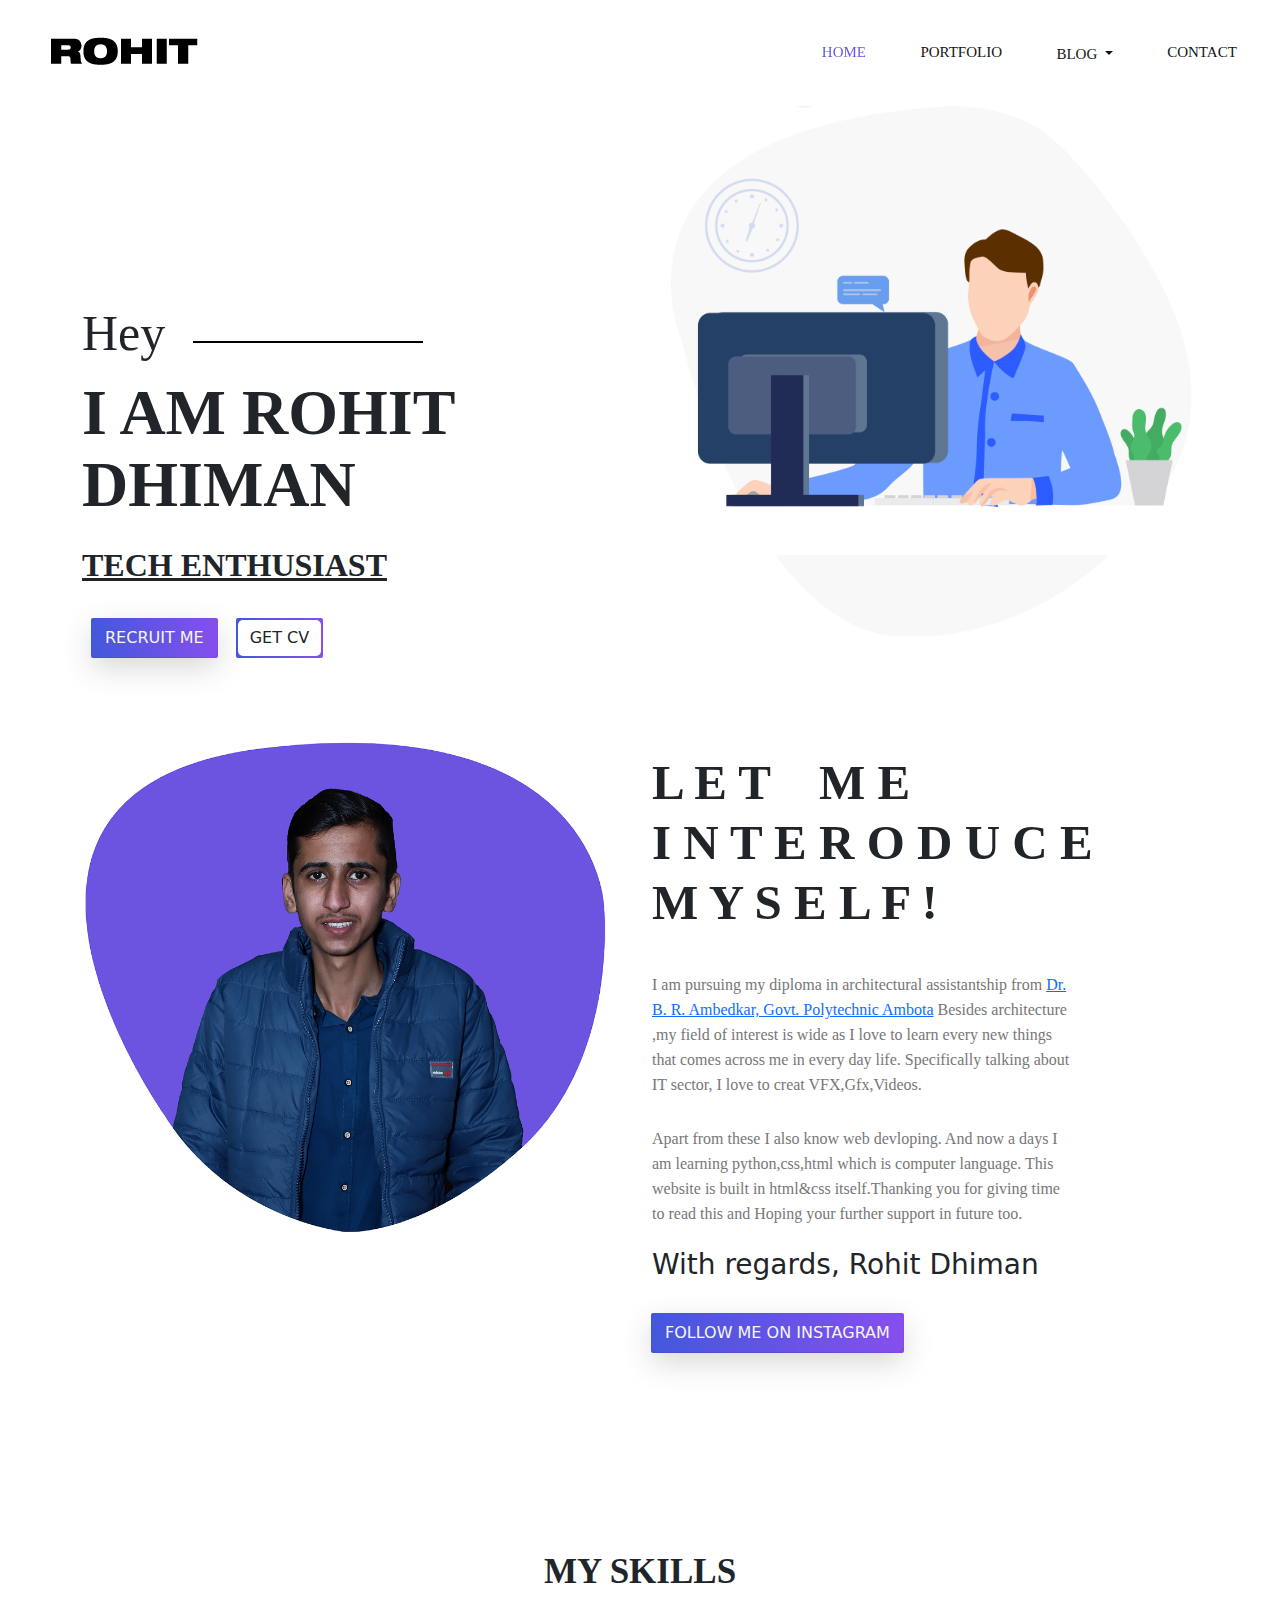
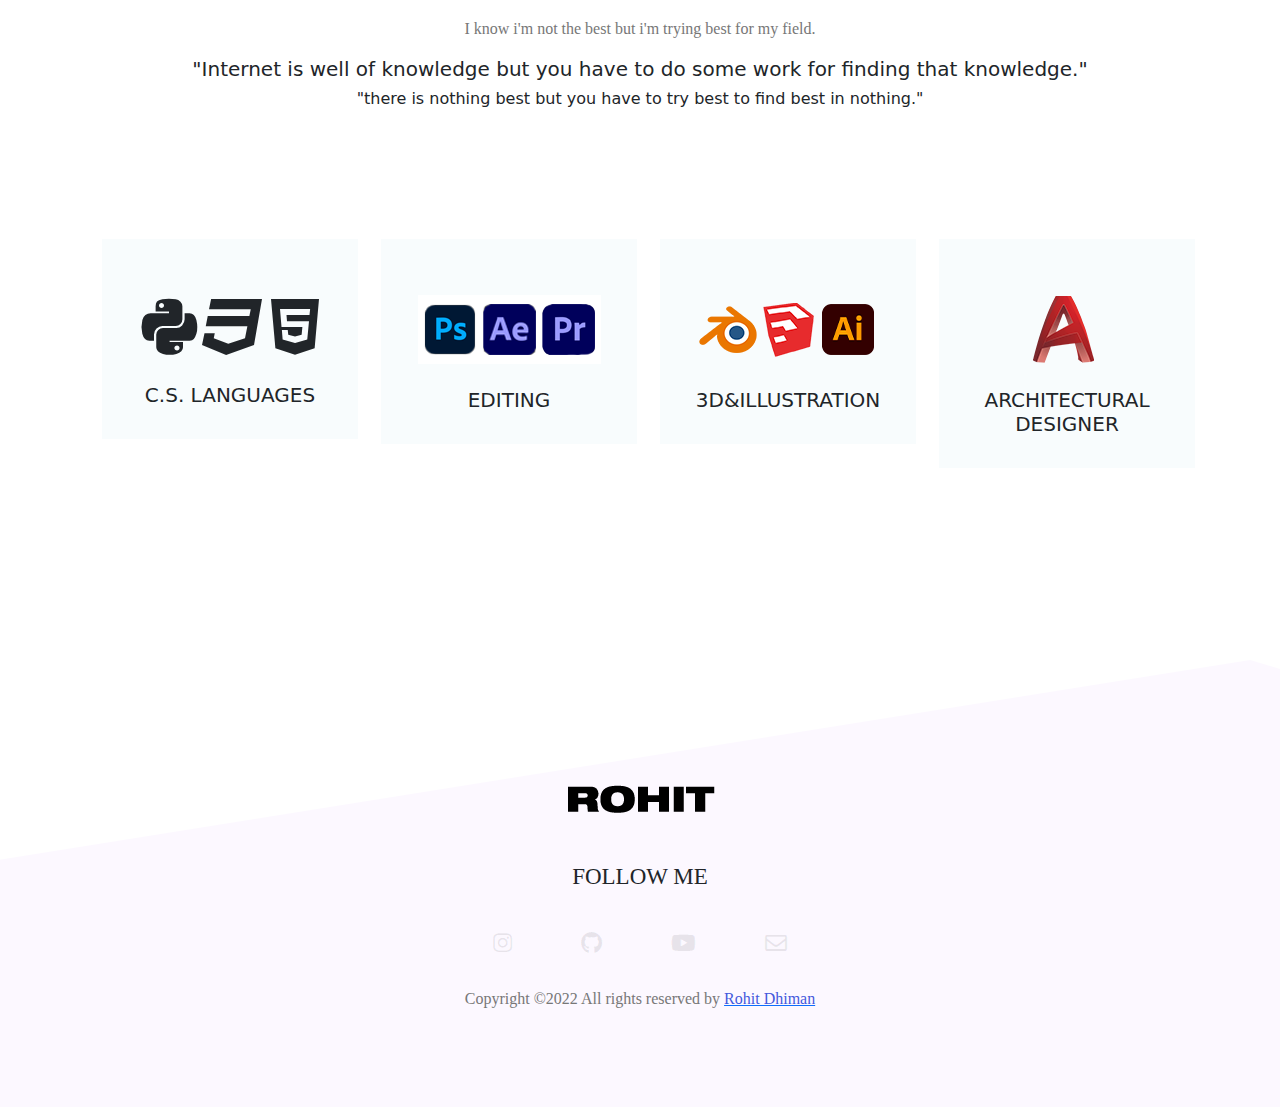
==== index.html @ fdb42a31 "rohit" ====
<!DOCTYPE html>
<html lang="en">
<head>
    <meta charset="UTF-8">
    <meta http-equiv="X-UA-Compatible" content="IE=edge">
    <meta name="viewport" content="width=device-width, initial-scale=1.0">
    <title>Rohit Dhiman</title>
<!-- bootstrap css file -->
<link rel="stylesheet" href="./css/bootstrap.min.css">
<!-- font awesome icon -->
<link rel="stylesheet" href="./css/all.min.css">

<!--  Magnific Popup css file  -->
<link rel="stylesheet" href="./vendor/Magnific-Popup/dist/magnific-popup.css">


<!--  Owl-carousel css file  -->
<link rel="stylesheet" href="./vendor/owl-carousel/css/owl.carousel.min.css">
<link rel="stylesheet" href="./vendor/owl-carousel/css/owl.theme.default.min.css">


<!-- custom css file -->
    <link rel="stylesheet" href="./css/style.css">

    <!--  Responsive css file  -->
    <link rel="stylesheet" href="./css/responsive.css">

    <link href="https://cdn.jsdelivr.net/npm/bootstrap@5.0.0/dist/css/bootstrap.min.css" rel="stylesheet" >
    <script src="https://cdn.jsdelivr.net/npm/@popperjs/core@2.9.2/dist/umd/popper.min.js" ></script>
    <script src="https://cdn.jsdelivr.net/npm/bootstrap@5.0.1/dist/js/bootstrap.min.js" integrity="sha384-Atwg2Pkwv9vp0ygtn1JAojH0nYbwNJLPhwyoVbhoPwBhjQPR5VtM2+xf0Uwh9KtT" crossorigin="anonymous"></script>

</head>
<body>

<!-- ======================== start haeder area ======================= -->

<header class="header_area">
    <div class="main-menu">
        <nav class="navbar navbar-expand-lg navbar-light">
            <a class="navbar-brand" href="#"><img src="./img/logo.png" alt="logo"></a>
            <button class="navbar-toggler" type="button" data-toggle="collapse" data-target="#navbarNav"
                aria-controls="navbarNav" aria-expanded="false" aria-label="Toggle navigation">
                <span class="navbar-toggler-icon"></span>
            </button>
            <div class="collapse navbar-collapse" id="navbarNav">
                <div class="me-auto"></div>
                <ul class="navbar-nav">
                    <li class="nav-item active">
                        <a class="nav-link js-scroll-trigger" href="#">Home <span class="sr-only">(current)</span></a>
                    </li>
                    <li class="nav-item">
                        <a class="nav-link js-scroll-trigger" href="./site map/portfolio.html" target="_blank">PORTFOLIO</a>
                    </li>
                    <li class="nav-item dropdown js-scroll-trigger .navbar-btn">
                        <a class="nav-link dropdown-toggle js-scroll-trigger" href="#" id="navbarDropdown" role="button" data-bs-toggle="dropdown" aria-expanded="false">
                          Blog
                        </a>
                        <ul class="dropdown-menu js-scroll-trigger" aria-labelledby="navbarDropdown">
                          <li><a class="dropdown-item js-scroll-trigger" href="https://www.instagram.com/rohitdhimxn/?hl=en" target="_blank">soon</a></li>
                          <li><a class="dropdown-item js-scroll-trigger" href="https://www.instagram.com/rohitdhimxn/?hl=en target" target="_blank">soon</a></li>
                          <li><hr class="dropdown-divider js-scroll-trigger"></li>
                    
                        </ul>
                      </li>
                    
                    <li class="nav-item js-scroll-trigger">
                        <a class="nav-link js-scroll-trigger" href="./site map/contact.html" target="_blank">Contact</a>
                    </li>

                </ul>
            </div>
        </nav>
    </div>
    
</header>
<!-- ======================== end header area ======================= -->

<!-- ======================== start main  ======================= -->
<main class="site-main">
    <!-- ======================== start banner  ======================= -->
    <section class="site-banner">
        <div class="container">
            <div class="row">
                <div class="col-lg-6 col-md-12 site-title">
                    <h3 class="title-text">Hey</h3>
                    <h1 class="title-text text-uppercase">I am Rohit Dhiman</h1>
                    <h4 class="title-text text-uppercase">Tech enthusiast</h4>
                    
                    <div class="site-button">
                        <div class="d-flex flex-row flex-wrap">
                            <button style="margin:10px;" type="button" class="btn button primary-button mr-4 text-uppercase">recruit me</button>
                            <button style="margin:10px;" type="button" class="btn button secondary-button text-uppercase"><a class="dropdown-item" href="./pdf file/CV.pdf" target="_blank">Get CV</a></button>
                        
                        </div>
                    </div>

                </div>
                <div class="col-lg-6 col-md-12">
                    <img src="./img/banner/banner-image.png" alt="banner img" class="img-fluid">
                </div>
            </div>
        </div>
    </section>
    <!-- ======================== end banner  ======================= -->

    <!-- ======================== about  ======================= -->
    <section class="about-area">

    <div class="container-fluid">
        <div class="row">
            <div class="col-lg-6 col-md-12">
                <div class="about-image">
                    <img src="./img/about me.png" alt="about me" class="img-fluid">
                </div>
            </div>
            <div class="col-lg-6 col-md-12 about-title">
                <h2 class="text-uppercase pt-5">
                    <span>L  e  t &ensp; m  e</span>
                    <span>i  n  t  e  r  o  d  u  c  e</span>
                    <span>m  y  s  e  l  f  !</span>
                </h2>
                <div class="paragraph py-4 w-75">
                    <p class="para">
                        I am pursuing my diploma in architectural assistantship from <a href="http://www.gpambota.com/" target="_blank">Dr. B. R. Ambedkar, Govt. Polytechnic Ambota</a>
Besides architecture ,my field of interest is wide as I love to  learn every new things that comes across me in every day life.
Specifically talking about IT sector, I love to creat VFX,Gfx,Videos.
                    </p>
                    <p class="para">
                        Apart from these I also know web devloping. And now a days I am learning python,css,html which is computer language.
This website is built in html&css itself.Thanking you for giving time to read this and  Hoping your further support in future too.
                    </p>
                    <h3><span>With regards,</span>
                    <span>Rohit Dhiman</span></h3>
                </div>
                <button type="button" class="btn button primary-button text-uppercase"><a class="dropdown-item" href="https://www.instagram.com/rohitdhimxn/?hl=en" target="_blank">FOLLOW ME ON INSTAGRAM</a></button>
            </div>
        </div>
    </div>
    </section>
    
    
    <!-- ======================== end about  ======================= -->


  

    


    <!-- ======================== start service area   ======================= -->
    <section class="services-area">
        <div class="container">
            <div class="row">
                <div class="col-lg-12 text-center services-title">
                    <h1 class="text-uppercase title-text">My Skills</h1>
                    <p class="para">
                    I know i'm not the best but i'm trying best for my field.
                    <h5>"Internet is well of knowledge but you have to do some work for finding that knowledge."</h5>
                    <h6>"there is nothing best but you have to try best to find best in nothing."</h6>
                    </p>
                </div>
            </div>
            <div class="container services-list">
                <div class="row">
                    <div class="col-lg-3 col-md-6 col-sm-12">
                        <div class="services">
                            <div class="sevices-img text-center py-4">
                                <i class="fab fa-python fa-4x"></i>
                                <i class="fab fa-css3 fa-4x"></i>
                                <i class="fab fa-html5 fa-4x"></i>
                            </div>
                            <div class="card-body text-center">
                                <h5 class="card-title text-uppercase font-roboto">C.S. Languages</h5>

                                <p class="card-text text-secondary">
                                 
                                </p>
                            </div>
                        </div>
                    </div>
                    <div class="col-lg-3 col-md-6 col-sm-12">
                        <div class="services">
                            <div class="sevices-img text-center py-4">
                                <img src="./img/services/s2.png" alt="Services-2">
                            </div>
                            <div class="card-body text-center">
                                <h5 class="card-title text-uppercase font-roboto">Editing</h5>
                                <p class="card-text text-secondary">
                                    
                                </p>
                            </div>
                        </div>
                    </div>
                    <div class="col-lg-3 col-md-6 col-sm-12">
                        <div class="services">
                            <div class="sevices-img text-center py-4">
                                <img src="./img/services/s3.png" alt="Services-3">
                            </div>
                            <div class="card-body text-center">
                                <h5 class="card-title text-uppercase font-roboto">3D&illustration</h5>
                                <p class="card-text text-secondary">
                                    
                                </p>
                            </div>
                        </div>
                    </div>
                    <div class="col-lg-3 col-md-6 col-sm-12">
                        <div class="services">
                            <div class="sevices-img text-center py-4">
                                <img src="./img/services/s4.png" alt="Services-4">
                            </div>
                            <div class="card-body text-center">
                                <h5 class="card-title text-uppercase font-roboto">Architectural designer</h5>
                                <p class="card-text text-secondary">
                                   
                                </p>
                            </div>
                        </div>
                    </div>
                </div>
            </div>
        </div>
    </section>









    <!-- ========================end service area  ======================= -->

    <footer class="footer-area">
        <div class="container">
            <div class="">
                <div class="site-logo text-center py-4">
                    <a href="#"><img src="./img/logo.png" alt="logo"></a>
                </div>
                <div class="social text-center">
                    <h5 class="text-uppercase">Follow me</h5>
                   
                    <a href="https://www.instagram.com/rohitdhimxn/?hl=en" target="_blank"><i class="fab fa-instagram"></i></a>
                    <a href="https://github.com/rohitdhimxn target" target="_blank"><i class="fab fa-github"></i></a>
                    <a href="https://www.youtube.com/channel/UClpTWCazOdlk4TRJLiyXjZQ" target="_blank"><i class="fab fa-youtube"></i></a>
                    <a href="mailto:dhimanrohit70729@gmail.com" target="_blank"><i class="far fa-envelope"></i></a>
                </div>
                <div class="copyrights text-center">
                    <p class="para">
                        Copyright ©2022 All rights reserved by
                        <a href="#"><span style="color: var(--primary-color);">Rohit Dhiman</span></a>
                    </p>
                </div>
            </div>
        </div>
    </footer>







</main>
<!-- ======================== end main ======================= -->
<!-- jquery js file -->
<script src="./js/jquery.3.4.1.js"></script>

 <!-- bootsrap js file -->
 <script src="./js/bootstrap.min.js"></script> 

 <!--  isotope js library  -->
 <script src="./vendor/isotope/isotope.min.js"></script>

 <!--  Magnific popup script file  -->
 <script src="./vendor/Magnific-Popup/dist/jquery.magnific-popup.min.js"></script>

 <!--  Owl-carousel js file  -->
 <script src="./vendor/owl-carousel/js/owl.carousel.min.js"></script>
 
 <!--  custom js file  -->
 <script src="./js/main.js"></script>


 
</body>
</html>
---- css/style.css ----
/*import fonts from font.css file*/
@import url(./font.css);
/*css variables*/
@import url(./partials/_variables.css);

/*import global styling*/
@import url(./partials/_global.css);

/*start navigation */
.header_area .main-menu .navbar .navbar-brand{
    padding: 0 1rem 0 2rem;
}

.header_area .main-menu .navbar{
    padding: 1rem 10rem ;
}
.header_area .main-menu .nav-item .nav-link{
    font: normal 500 15px/2px var(--roboto);
    text-transform: uppercase;
    padding: 1.7rem;
    color: var(--title-color);
}

.header_area .main-menu .navbar-nav .active a{
    background: var(--gradient-color);
    -webkit-background-clip: text;
    -webkit-text-fill-color: transparent;
    background-clip: text;
}
.header_area .main-menu .navbar-nav a:hover{
    background: var(--gradient-color);
    -webkit-background-clip: text;
    -webkit-text-fill-color: transparent;
    background-clip: text;
}
/*end*/

/*start banner*/
.site-main .site-banner{
    background: url(../img/banner/home-banner.png) no-repeat 0% 50%;   
}

.site-main .site-banner .site-title h3{
    padding-top: 35%;
    font-weight: 500;
}

.site-main .site-banner .site-title h3::after{
    content: "";
    height: 2px;
    width: 18vw;
    background: black;
    display: inline-block;
    margin-left: 5%;
    transform: translateY(-7px);

}

.site-main .site-banner .site-title h1{
    font-size: 4rem;
}

.site-main .site-banner .site-title h4{
    font-size: 2rem;
    text-decoration: underline;
    
}
.site-main .site-banner .banner-image>img{
    padding: 7rem 0;
    width: 90rem;
}

.title-text{
    font: normal bold 50px/72px var(--roboto)
}

/*end banner*/


/*start about area*/

.site-main .about-area{
    padding: 8rem 5rem;
}

.site-main .about-area .about-title h2 >span{
    display: block;
    font: normal bold 49px/60px var(--roboto)
    

}

.site-main .about-area .about-title .paragraph >p{
    padding: .4rem 0;
}
/*end about area*/



/*brand area*/



.site-main .brand-area{
    padding: 1rem 12rem;
    margin-bottom: 4rem;
}
.site-main .brand-area .first-row .col-lg-4{
    display: flex;
    justify-content: center;
}

.site-main .brand-area .first-row .col-lg-4 > .single-brand{
    border: 1px solid var(--border-color);
    text-align: center;
    padding: 1.8rem 0rem;
    margin: .9rem 0;
    width: 180px;
    height: 100px;
    cursor: pointer;
    transition: transform .4s ease;
}

.site-main .brand-area .first-row .col-lg-4 > .single-brand > img{
    width: 50%;
}

.site-main .brand-area .first-row .col-lg-4 > .single-brand:hover{
    box-shadow: var(--box-shadow);
    transform: scale(1.1);
}

.site-main .brand-area .first-row .col-lg-4 > .single-brand:hover > img{
    filter: brightness(0.15);
}


.site-main .brand-area .experience-area{
    padding-left: 3rem;
}

.site-main .brand-area .experience-area span{
    display: block;
}

.site-main .brand-area .experience-area .years-area{
    background: url(../img/client-info-bg.png) no-repeat 45px 20px;
    padding: 2rem 0;
    width: 40rem;
    height: 18rem;
    padding-left: 8rem;
    position: relative;
}

.site-main .brand-area .experience-area .years-area .years{
    font: normal bold 84px/40px var(--roboto);
    color: var(--primary-color2);
    z-index: 2;
}

.site-main .brand-area .experience-area .years-area h2 > span{
    font: normal 600 22px/30px var(--roboto);
}

.site-main .brand-area .experience-area .call-now{
    padding-left: 5rem;
}





/*end brand area*/


/* Services Area */ 

.site-main .services-area{
    padding: 7rem 2rem;
}

.site-main .services-area .services-title{
    padding: 0 14rem;
}

.site-main .services-area .services-title h1{
    font-size: 35px;
}

.site-main > .services-area .services{
    background: rgba(248, 252, 253, 0.973);
    padding: 2rem 0;
    width: 16rem;
    margin: 5rem .5rem;
    transition: box-shadow .7s ease;
}

.site-main > .services-area .services:hover{
    box-shadow: var(--box-shadow);
}



/* End Services Area */ 

footer.footer-area{
    padding: 5rem 0;
    background: url(../img/footer-bg.png) no-repeat;
}

footer.footer-area .social h5{
    font: normal 500 23px/ 30px var(--roboto);
}

footer.footer-area .social a > i{
    font-size:22px;
    padding: 2rem;
    color: var(--border-color);
}

footer.footer-area .social a:hover > i{
    color: var(--primary-color);
}
---- css/responsive.css ----
/* if the viewport is equal to 340px or less than that */ 
@media only screen and (max-width: 340px){
    .header_area .main-menu .navbar,
    .header_area .main-menu .navbar .navbar-brand,
    .site-main .subscribe-us-area .subscribe .subscribe-title,
    .site-main .subscribe-us-area .subscribe .subscribe-title p, h4,
    .site-main .services-area,
    .site-main .subscribe-us-area .subscribe
    {
        padding: 2%;
        margin: 0%;
    }

    .site-main .site-banner .site-title h1{
        font-size: 41px;
    }

    .site-main .subscribe-us-area .subscribe form .input-textbox input{
        width: 15rem    !important;
    }

    .site-main > .services-area .services{
        width: 13rem;
    }

}


/* if the viewport is equal to 340px or less than that */ 
@media only screen and (max-width: 792px){
    .site-main .about-area .about-title h2 > span{
        font-size: 31px;
        letter-spacing: 10px;
    }

    .site-main .brand-area .experience-area .years-area{
        padding-left: 1%;
        width: 49%;
    }

    .site-main .brand-area .experience-area .bg-panel{
        margin-left: 30%;
        width: 80%;   
    }

    .site-main .brand-area .experience-area .call-area{
        padding-left: 3%;
    }

    .site-main .project-area .button-group button{
        font: normal 500 18px/40px var(--roboto);
    }

    .site-main .about-area .about-title p{
        padding: 0%;
    }

    .site-main .subscribe-us-area .subscribe form .input-textbox input{
        width: 20rem;
        margin: 5%;
    }
}



/* if the viewport is equal to 1910px or less than that */ 
@media only screen and (max-width: 1910px){
    .header_area .main-menu .navbar{
        padding: 1rem;
    }

    .container{
        max-width: 90%;
    }

    .site-main .brand-area,
    .site-main .services-area .services-title,
    .site-main .about-area{
        padding: 3% 4%;
    }


}
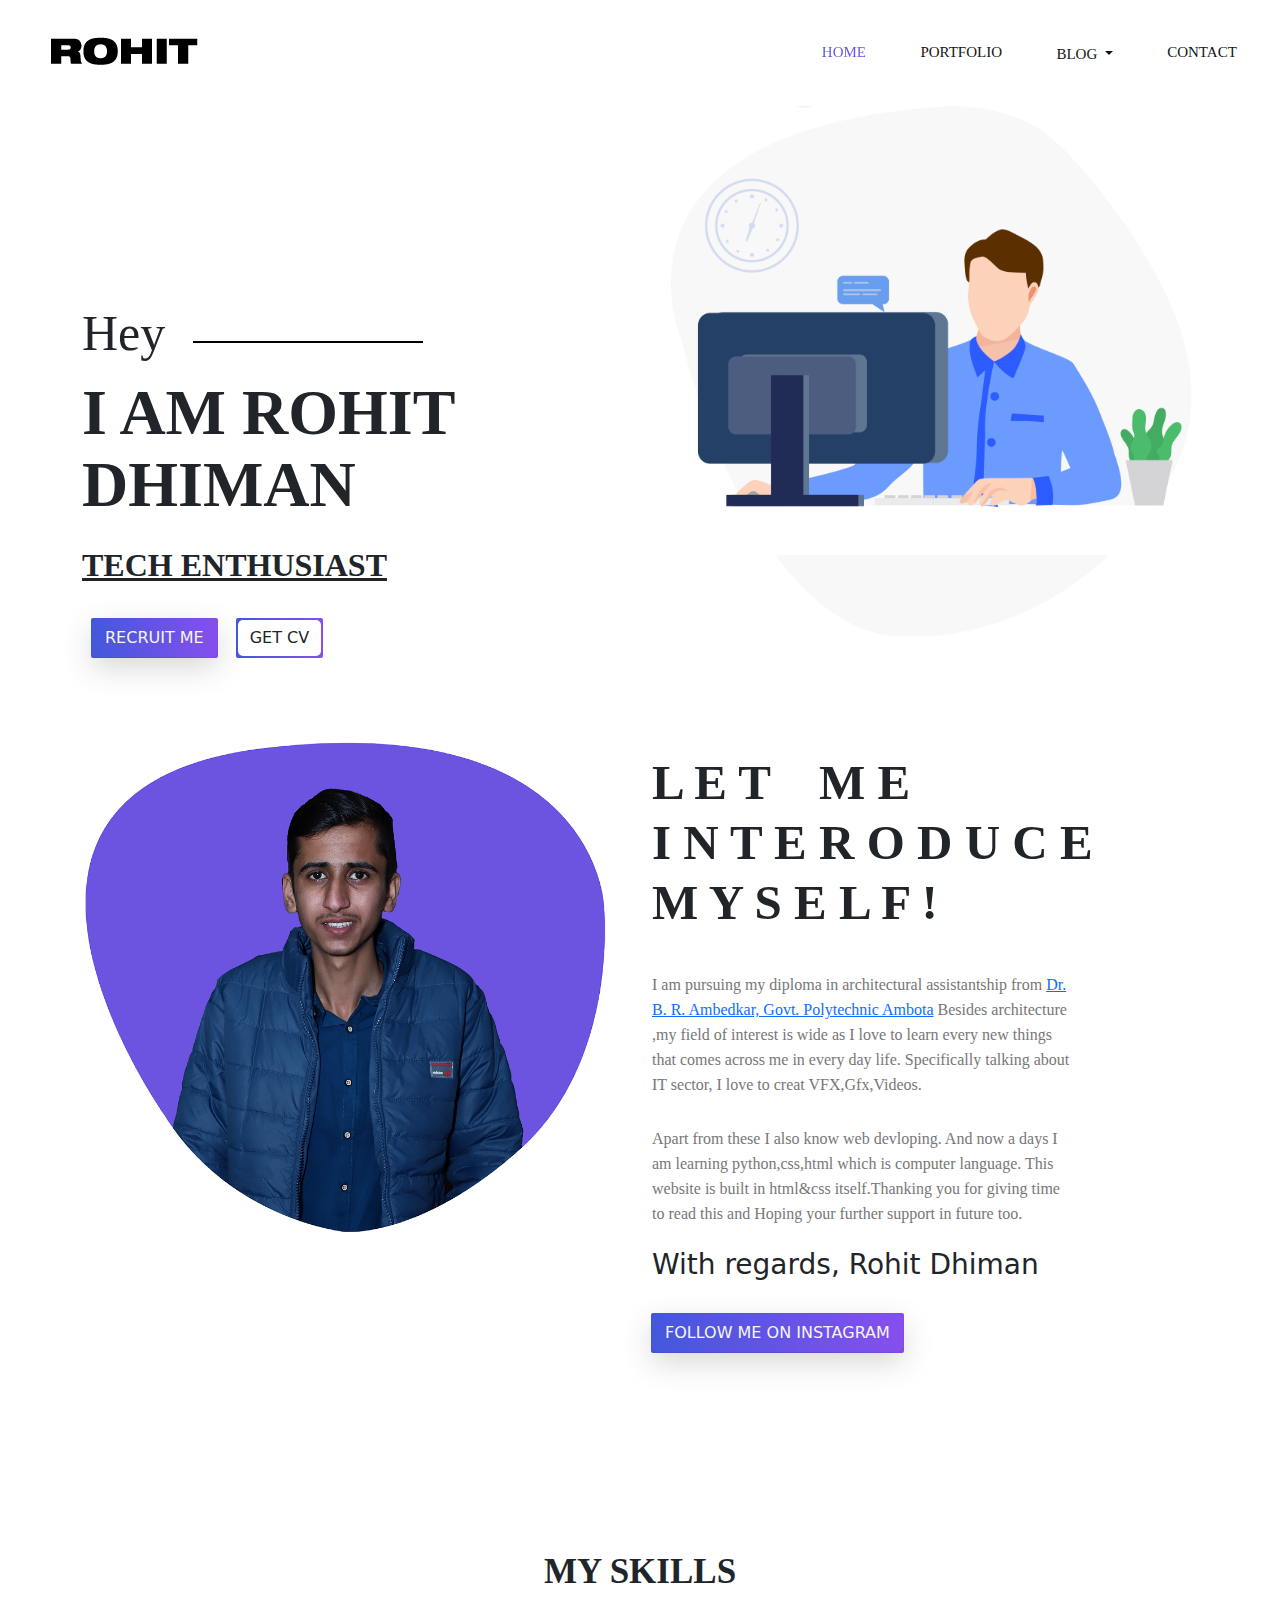
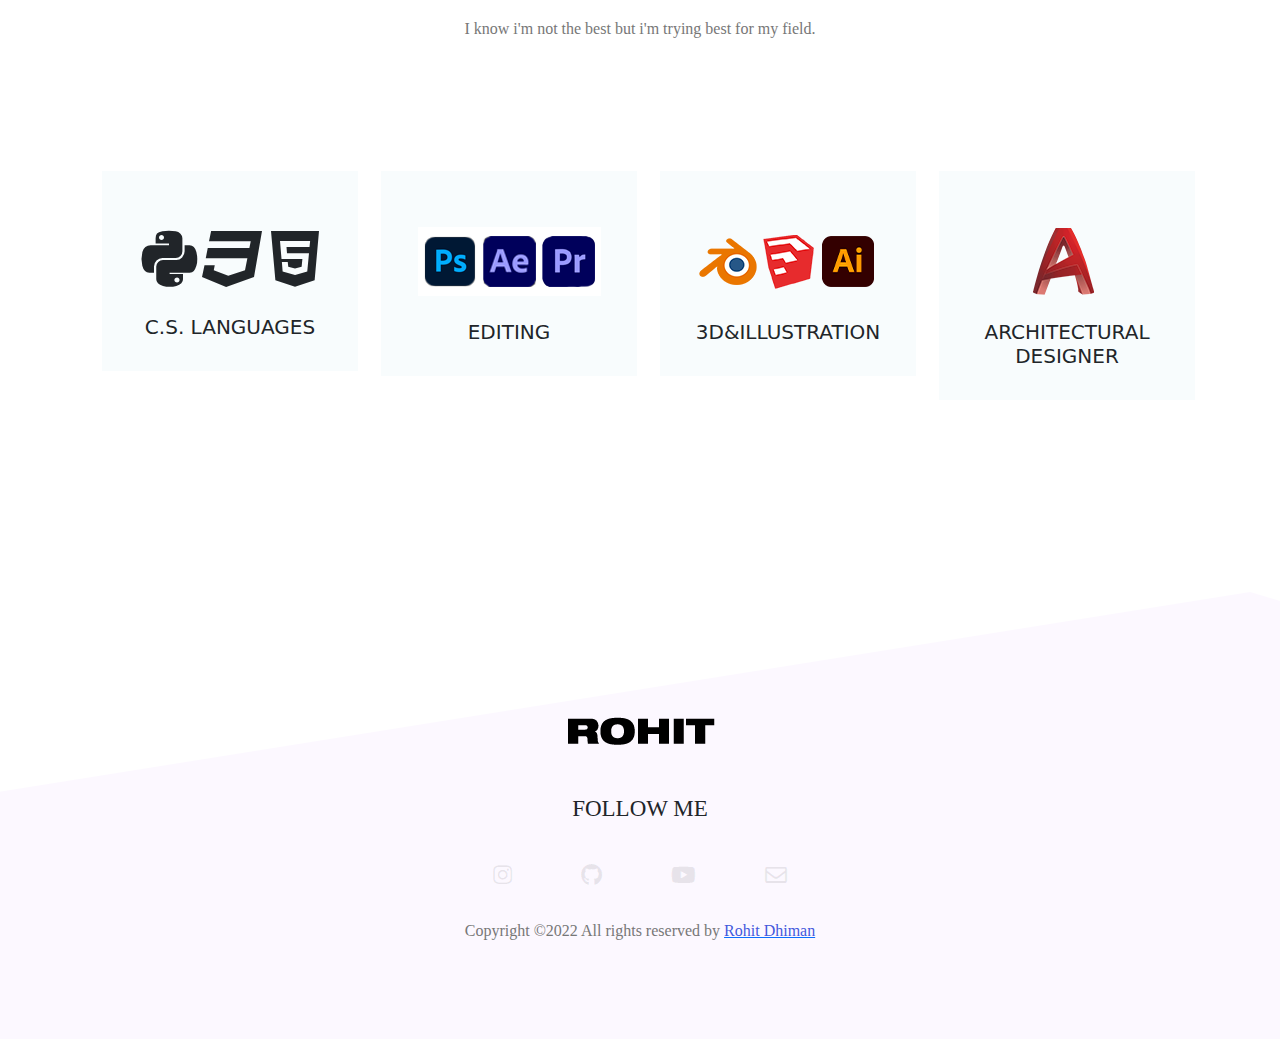
==== commit fbcbff95: "Update index.html" ====
--- a/index.html
+++ b/index.html
@@ -155,8 +155,7 @@
                     <h1 class="text-uppercase title-text">My Skills</h1>
                     <p class="para">
                     I know i'm not the best but i'm trying best for my field.
-                    <h5>"Internet is well of knowledge but you have to do some work for finding that knowledge."</h5>
-                    <h6>"there is nothing best but you have to try best to find best in nothing."</h6>
+                  
                     </p>
                 </div>
             </div>
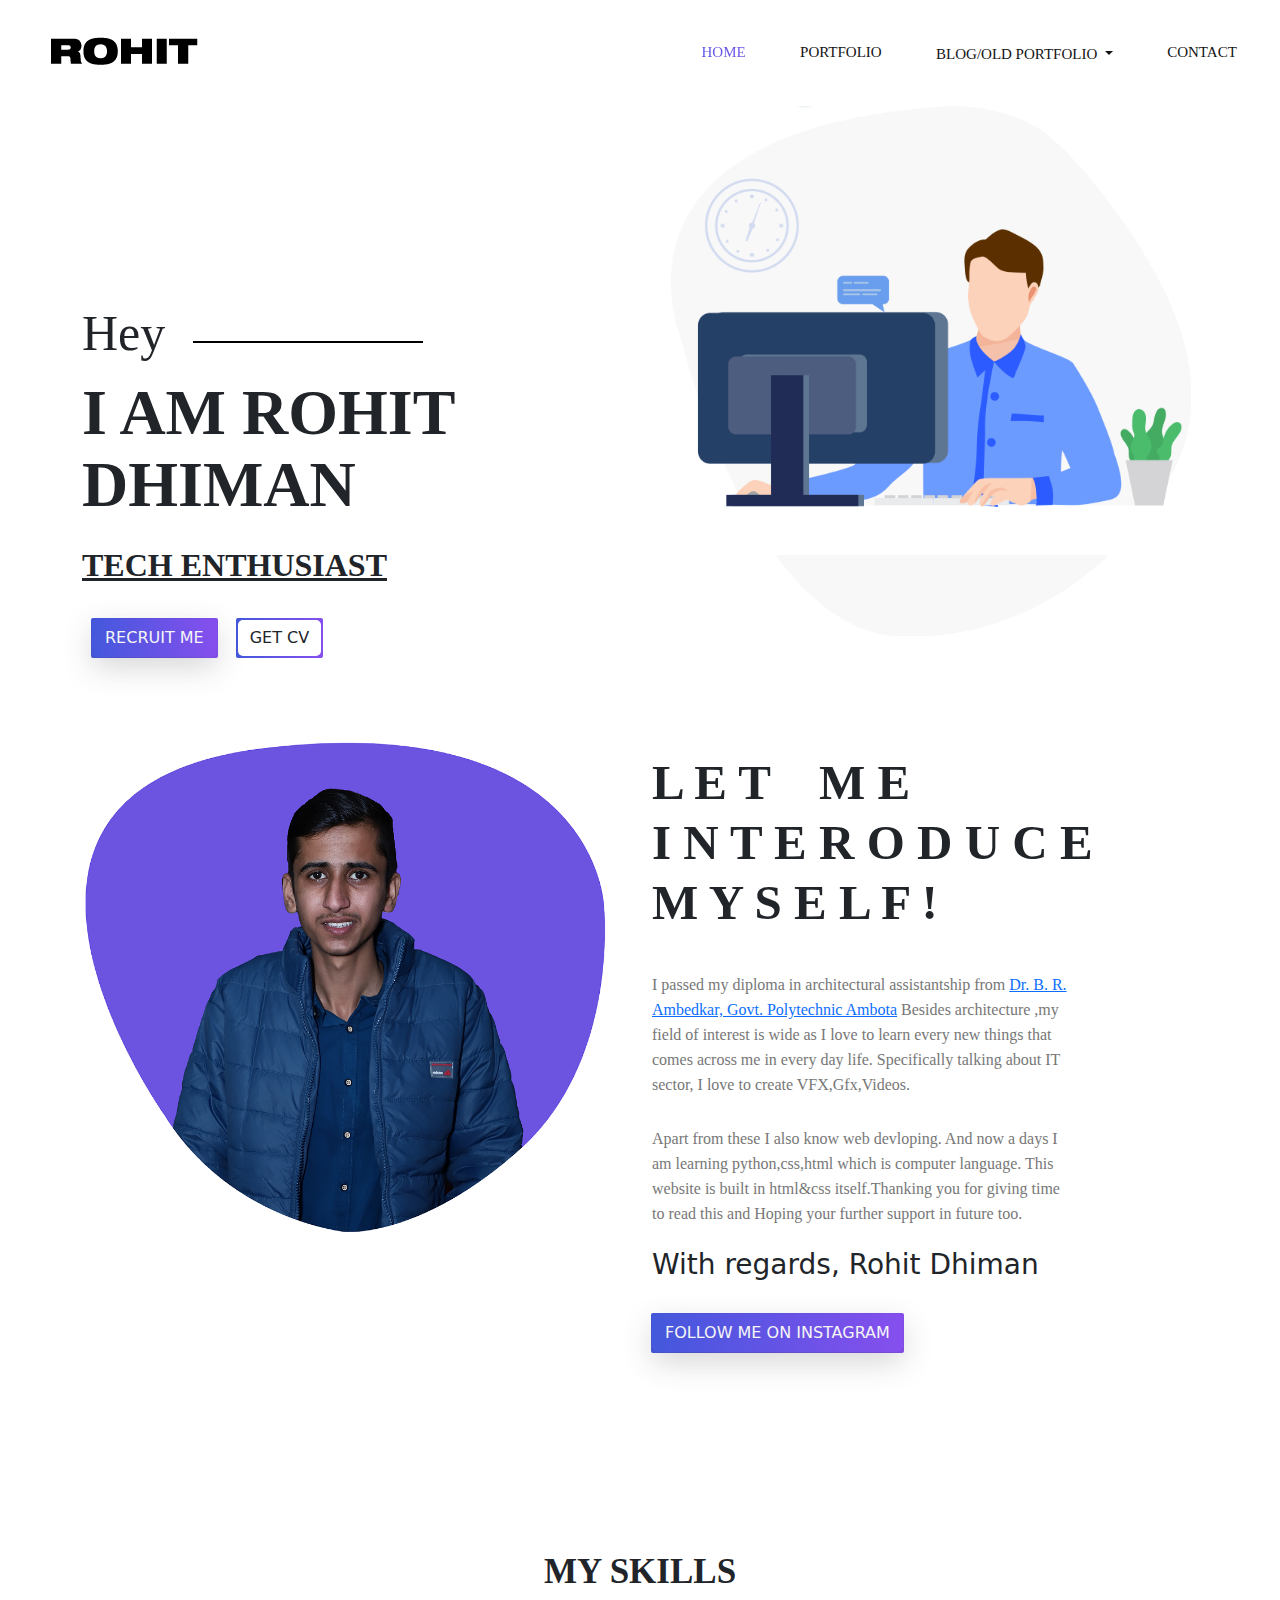
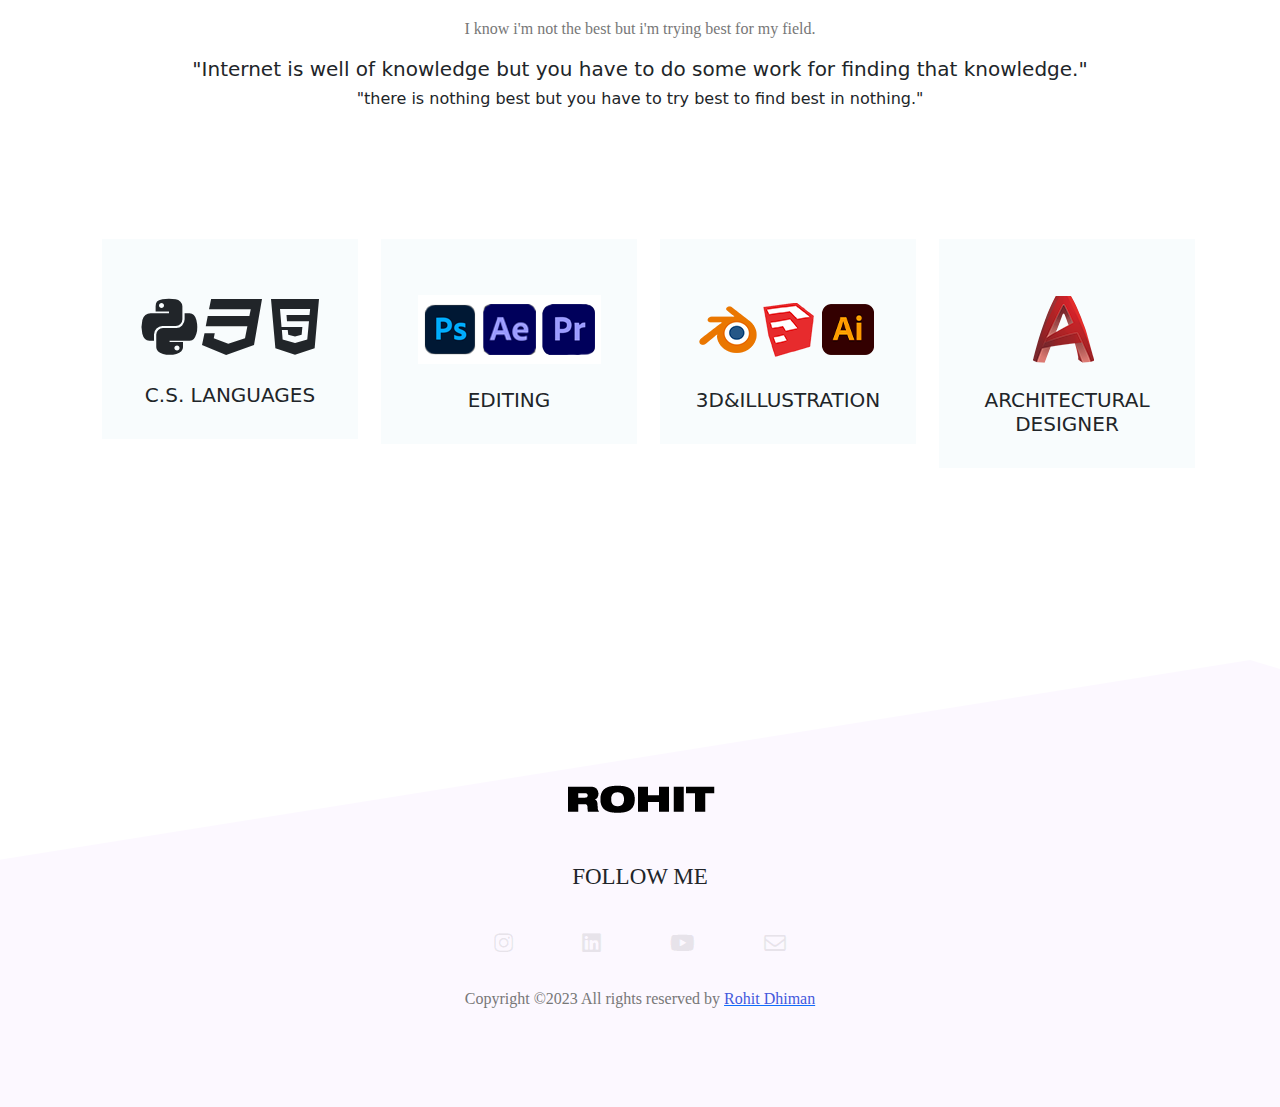
==== commit 0e81ec61: "commit latest" ====
--- a/index.html
+++ b/index.html
@@ -49,14 +49,14 @@
                         <a class="nav-link js-scroll-trigger" href="#">Home <span class="sr-only">(current)</span></a>
                     </li>
                     <li class="nav-item">
-                        <a class="nav-link js-scroll-trigger" href="./site map/portfolio.html" target="_blank">PORTFOLIO</a>
+                        <a class="nav-link js-scroll-trigger" href="./site map/portfolio/portfolio front/index.html" target="_blank">PORTFOLIO</a>
                     </li>
                     <li class="nav-item dropdown js-scroll-trigger .navbar-btn">
                         <a class="nav-link dropdown-toggle js-scroll-trigger" href="#" id="navbarDropdown" role="button" data-bs-toggle="dropdown" aria-expanded="false">
-                          Blog
+                          Blog/Old Portfolio
                         </a>
                         <ul class="dropdown-menu js-scroll-trigger" aria-labelledby="navbarDropdown">
-                          <li><a class="dropdown-item js-scroll-trigger" href="https://www.instagram.com/rohitdhimxn/?hl=en" target="_blank">soon</a></li>
+                          <li><a class="dropdown-item js-scroll-trigger" href="./pdf file/PORTFOLIO ROHIT.pdf" target="_blank">Portfolio Old</a></li>
                           <li><a class="dropdown-item js-scroll-trigger" href="https://www.instagram.com/rohitdhimxn/?hl=en target" target="_blank">soon</a></li>
                           <li><hr class="dropdown-divider js-scroll-trigger"></li>
                     
@@ -64,7 +64,7 @@
                       </li>
                     
                     <li class="nav-item js-scroll-trigger">
-                        <a class="nav-link js-scroll-trigger" href="./site map/contact.html" target="_blank">Contact</a>
+                        <a class="nav-link js-scroll-trigger" href="https://www.linkedin.com/in/rohit-dhiman-728678260/" target="_blank">Contact</a>
                     </li>
 
                 </ul>
@@ -88,7 +88,7 @@
                     
                     <div class="site-button">
                         <div class="d-flex flex-row flex-wrap">
-                            <button style="margin:10px;" type="button" class="btn button primary-button mr-4 text-uppercase">recruit me</button>
+                            <button style="margin:10px;" type="button" class="btn button primary-button mr-4 text-uppercase"><a class="dropdown-item" href="https://www.linkedin.com/in/rohit-dhiman-728678260/" target="_blank">recruit me</a></button>
                             <button style="margin:10px;" type="button" class="btn button secondary-button text-uppercase"><a class="dropdown-item" href="./pdf file/CV.pdf" target="_blank">Get CV</a></button>
                         
                         </div>
@@ -121,9 +121,9 @@
                 </h2>
                 <div class="paragraph py-4 w-75">
                     <p class="para">
-                        I am pursuing my diploma in architectural assistantship from <a href="http://www.gpambota.com/" target="_blank">Dr. B. R. Ambedkar, Govt. Polytechnic Ambota</a>
+                        I passed my diploma in architectural assistantship from <a href="http://www.gpambota.edu.in/" target="_blank">Dr. B. R. Ambedkar, Govt. Polytechnic Ambota</a>
 Besides architecture ,my field of interest is wide as I love to  learn every new things that comes across me in every day life.
-Specifically talking about IT sector, I love to creat VFX,Gfx,Videos.
+Specifically talking about IT sector, I love to create VFX,Gfx,Videos.
                     </p>
                     <p class="para">
                         Apart from these I also know web devloping. And now a days I am learning python,css,html which is computer language.
@@ -155,7 +155,8 @@
                     <h1 class="text-uppercase title-text">My Skills</h1>
                     <p class="para">
                     I know i'm not the best but i'm trying best for my field.
-                  
+                    <h5>"Internet is well of knowledge but you have to do some work for finding that knowledge."</h5>
+                    <h6>"there is nothing best but you have to try best to find best in nothing."</h6>
                     </p>
                 </div>
             </div>
@@ -241,13 +242,13 @@
                     <h5 class="text-uppercase">Follow me</h5>
                    
                     <a href="https://www.instagram.com/rohitdhimxn/?hl=en" target="_blank"><i class="fab fa-instagram"></i></a>
-                    <a href="https://github.com/rohitdhimxn target" target="_blank"><i class="fab fa-github"></i></a>
+                    <a href="https://www.linkedin.com/in/rohit-dhiman-728678260/" target="_blank"><i class="fab fa-linkedin"></i></a>
                     <a href="https://www.youtube.com/channel/UClpTWCazOdlk4TRJLiyXjZQ" target="_blank"><i class="fab fa-youtube"></i></a>
-                    <a href="mailto:dhimanrohit70729@gmail.com" target="_blank"><i class="far fa-envelope"></i></a>
+                    <a href="mailto:rohitdhimxn@outlook.com" target="_blank"><i class="far fa-envelope"></i></a>
                 </div>
                 <div class="copyrights text-center">
                     <p class="para">
-                        Copyright ©2022 All rights reserved by
+                        Copyright ©2023 All rights reserved by
                         <a href="#"><span style="color: var(--primary-color);">Rohit Dhiman</span></a>
                     </p>
                 </div>
--- a/css/style.css
+++ b/css/style.css
@@ -19,6 +19,7 @@
     text-transform: uppercase;
     padding: 1.7rem;
     color: var(--title-color);
+
 }
 
 .header_area .main-menu .navbar-nav .active a{
